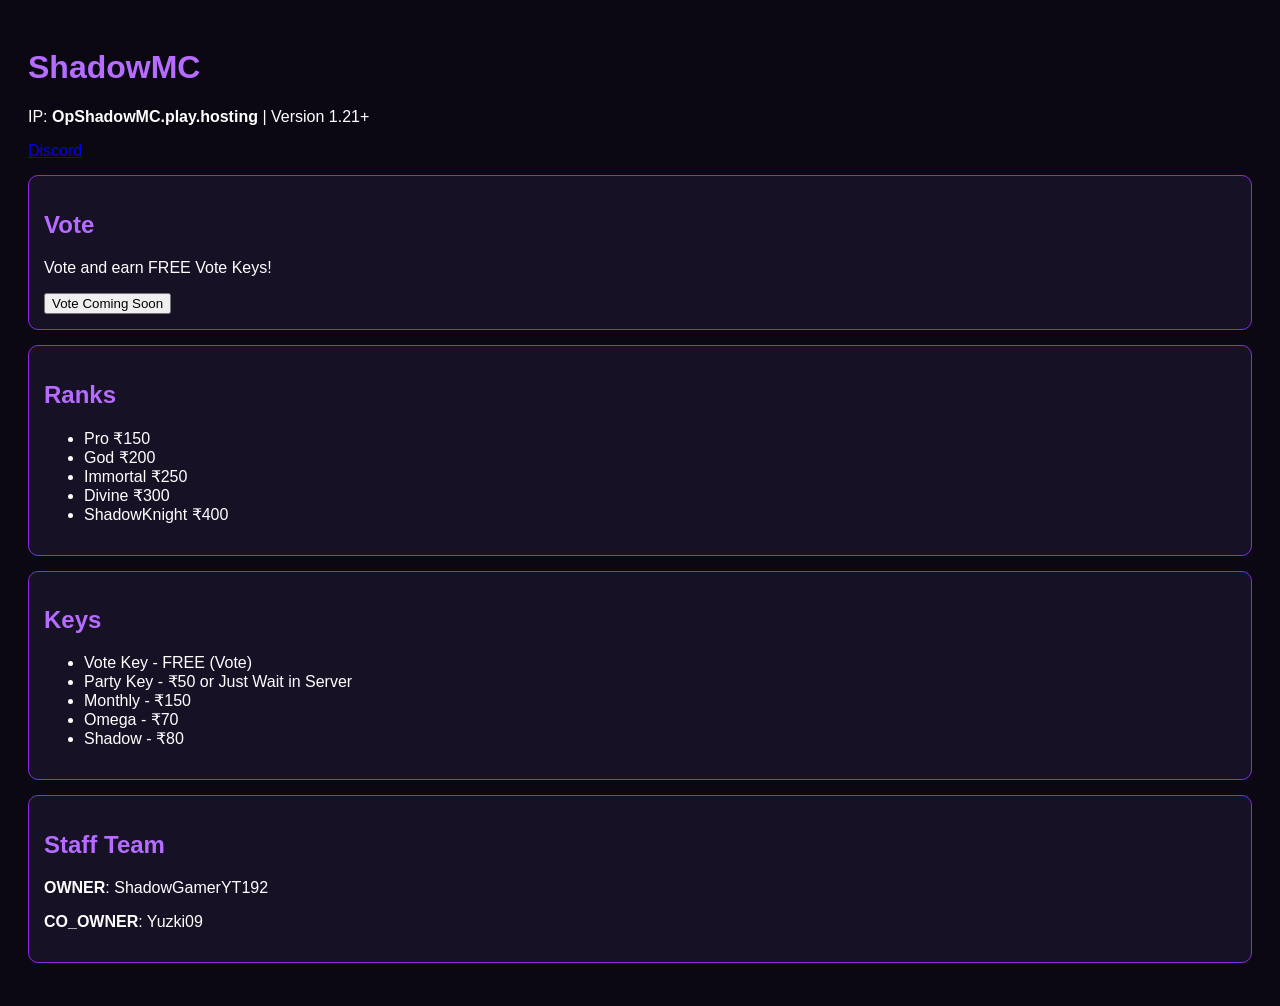
==== index.html @ a2ce0955 "Add files via upload" ====
<!DOCTYPE html><html><head><meta charset='UTF-8'><meta name='viewport' content='width=device-width,initial-scale=1'><title>ShadowMC</title><link rel='stylesheet' href='style.css'></head><body>
<header><h1>ShadowMC</h1><p>IP: <b>OpShadowMC.play.hosting</b> | Version 1.21+</p><a href='https://discord.gg/tnVkyrFP'>Discord</a></header>
<section><h2>Vote</h2><p>Vote and earn FREE Vote Keys!</p><button>Vote Coming Soon</button></section>
<section><h2>Ranks</h2><ul><li>Pro ₹150</li><li>God ₹200</li><li>Immortal ₹250</li><li>Divine ₹300</li><li>ShadowKnight ₹400</li></ul></section>
<section><h2>Keys</h2><ul><li>Vote Key - FREE (Vote)</li><li>Party Key - ₹50 or Just Wait in Server</li><li>Monthly - ₹150</li><li>Omega - ₹70</li><li>Shadow - ₹80</li></ul></section>
<section><h2>Staff Team</h2><p><b>OWNER</b>: ShadowGamerYT192</p><p><b>CO_OWNER</b>: Yuzki09</p></section>
</body></html>
---- style.css ----
body{background:#0b0814;color:#fff;font-family:Arial;padding:20px}section{background:#171126;margin:15px 0;padding:15px;border:1px solid #8a2be2;border-radius:10px}h1,h2{color:#b56cff}
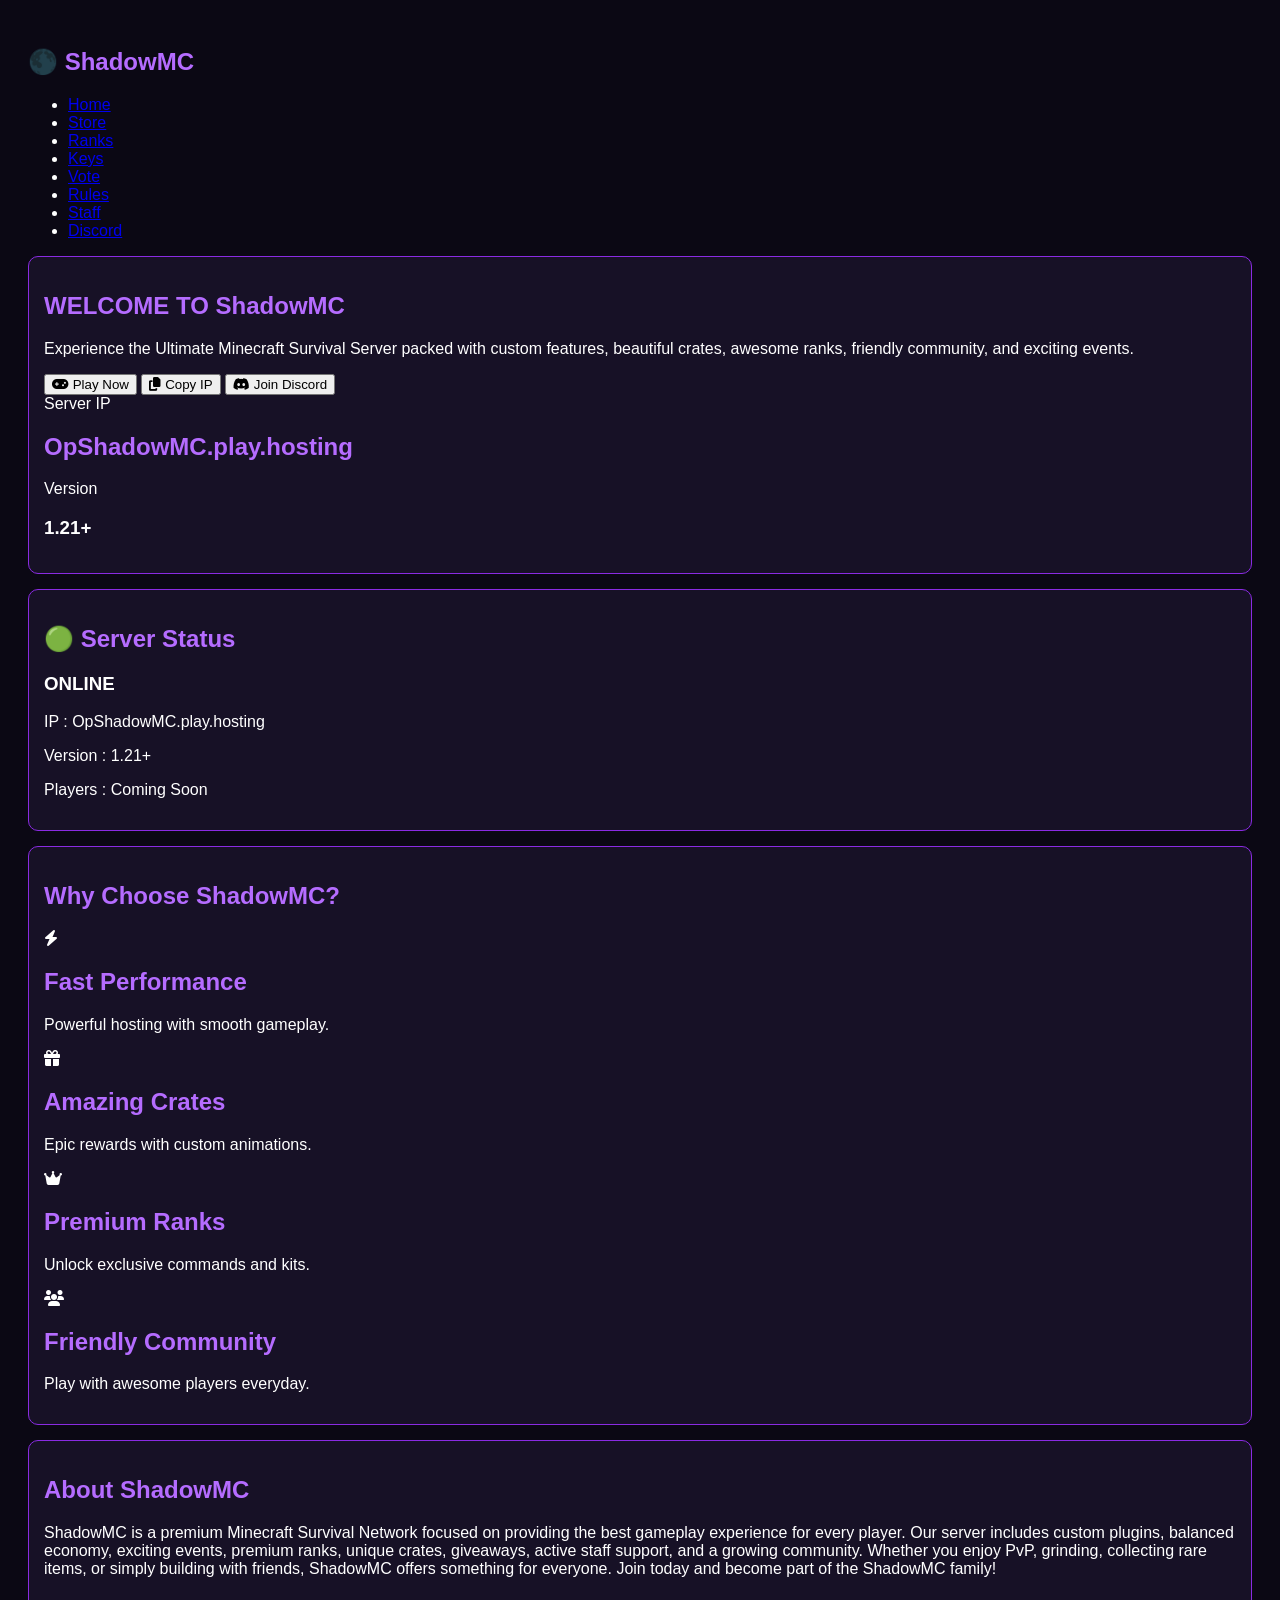
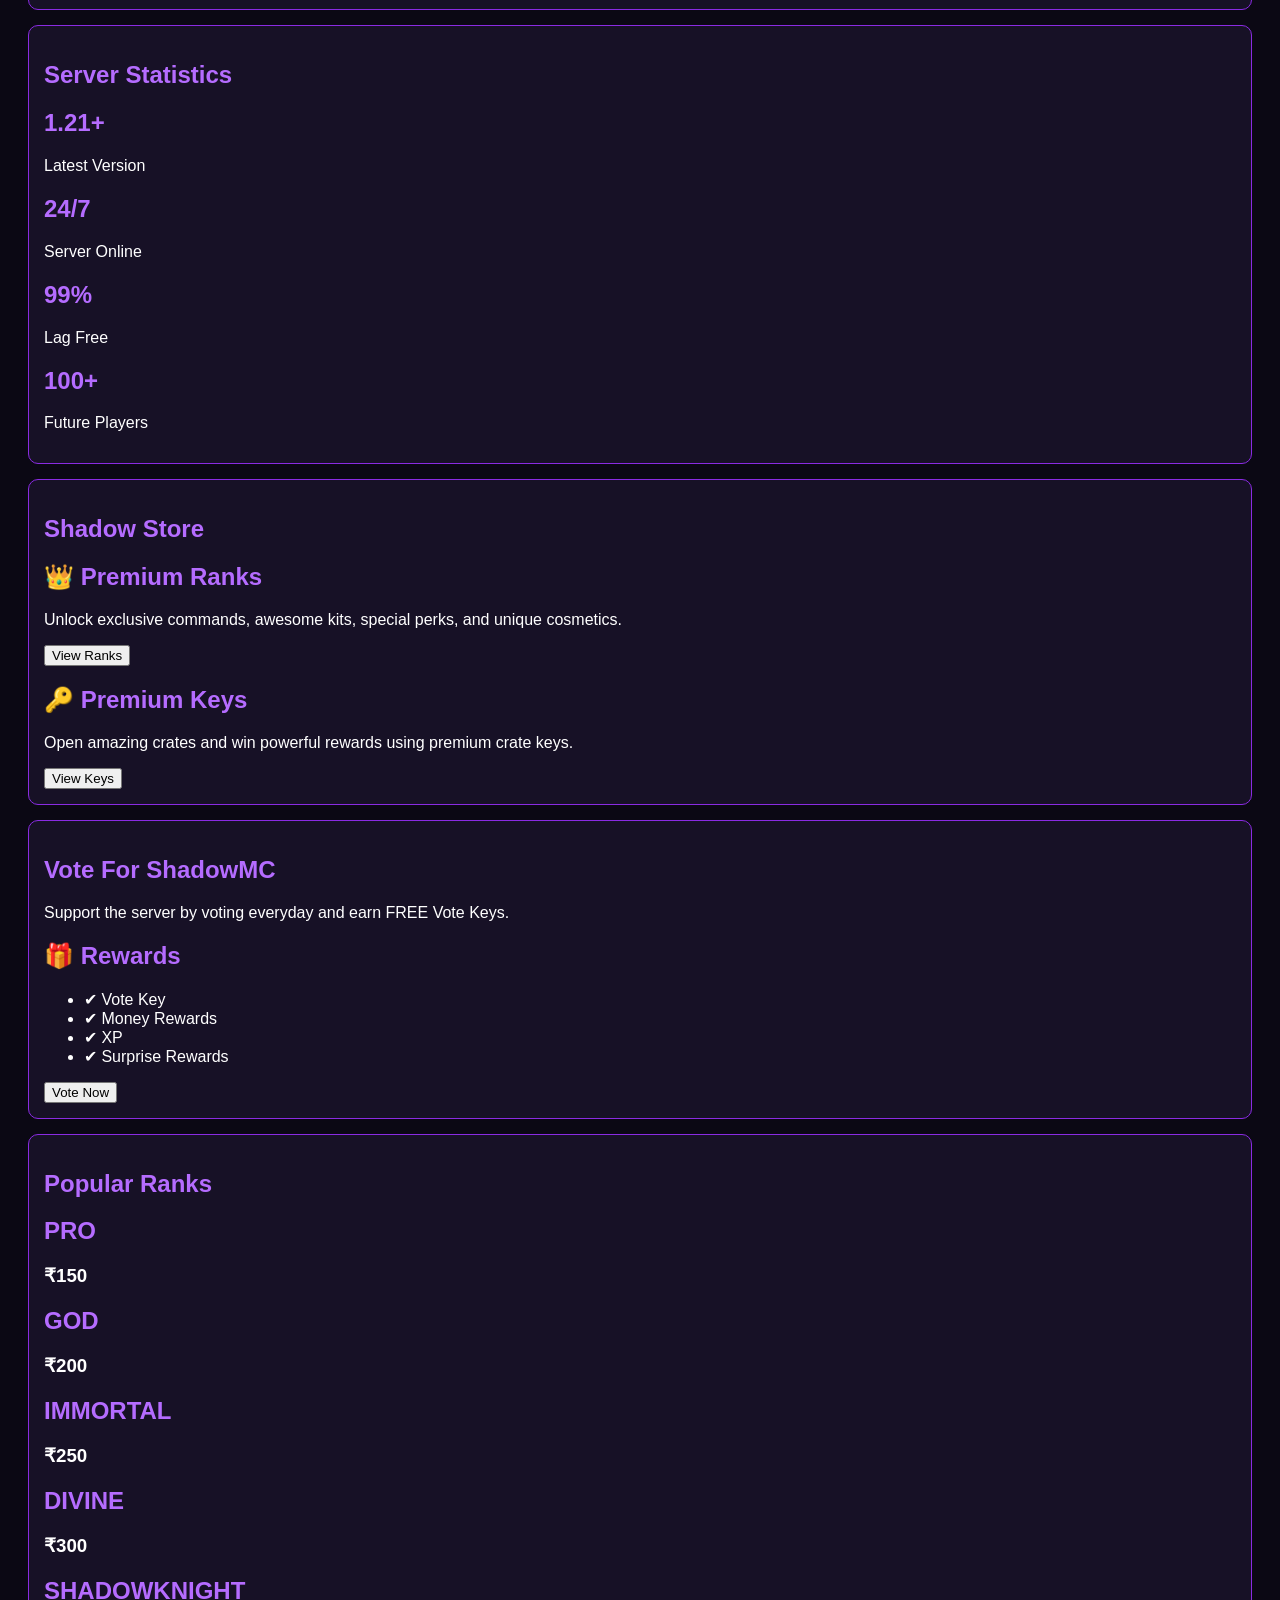
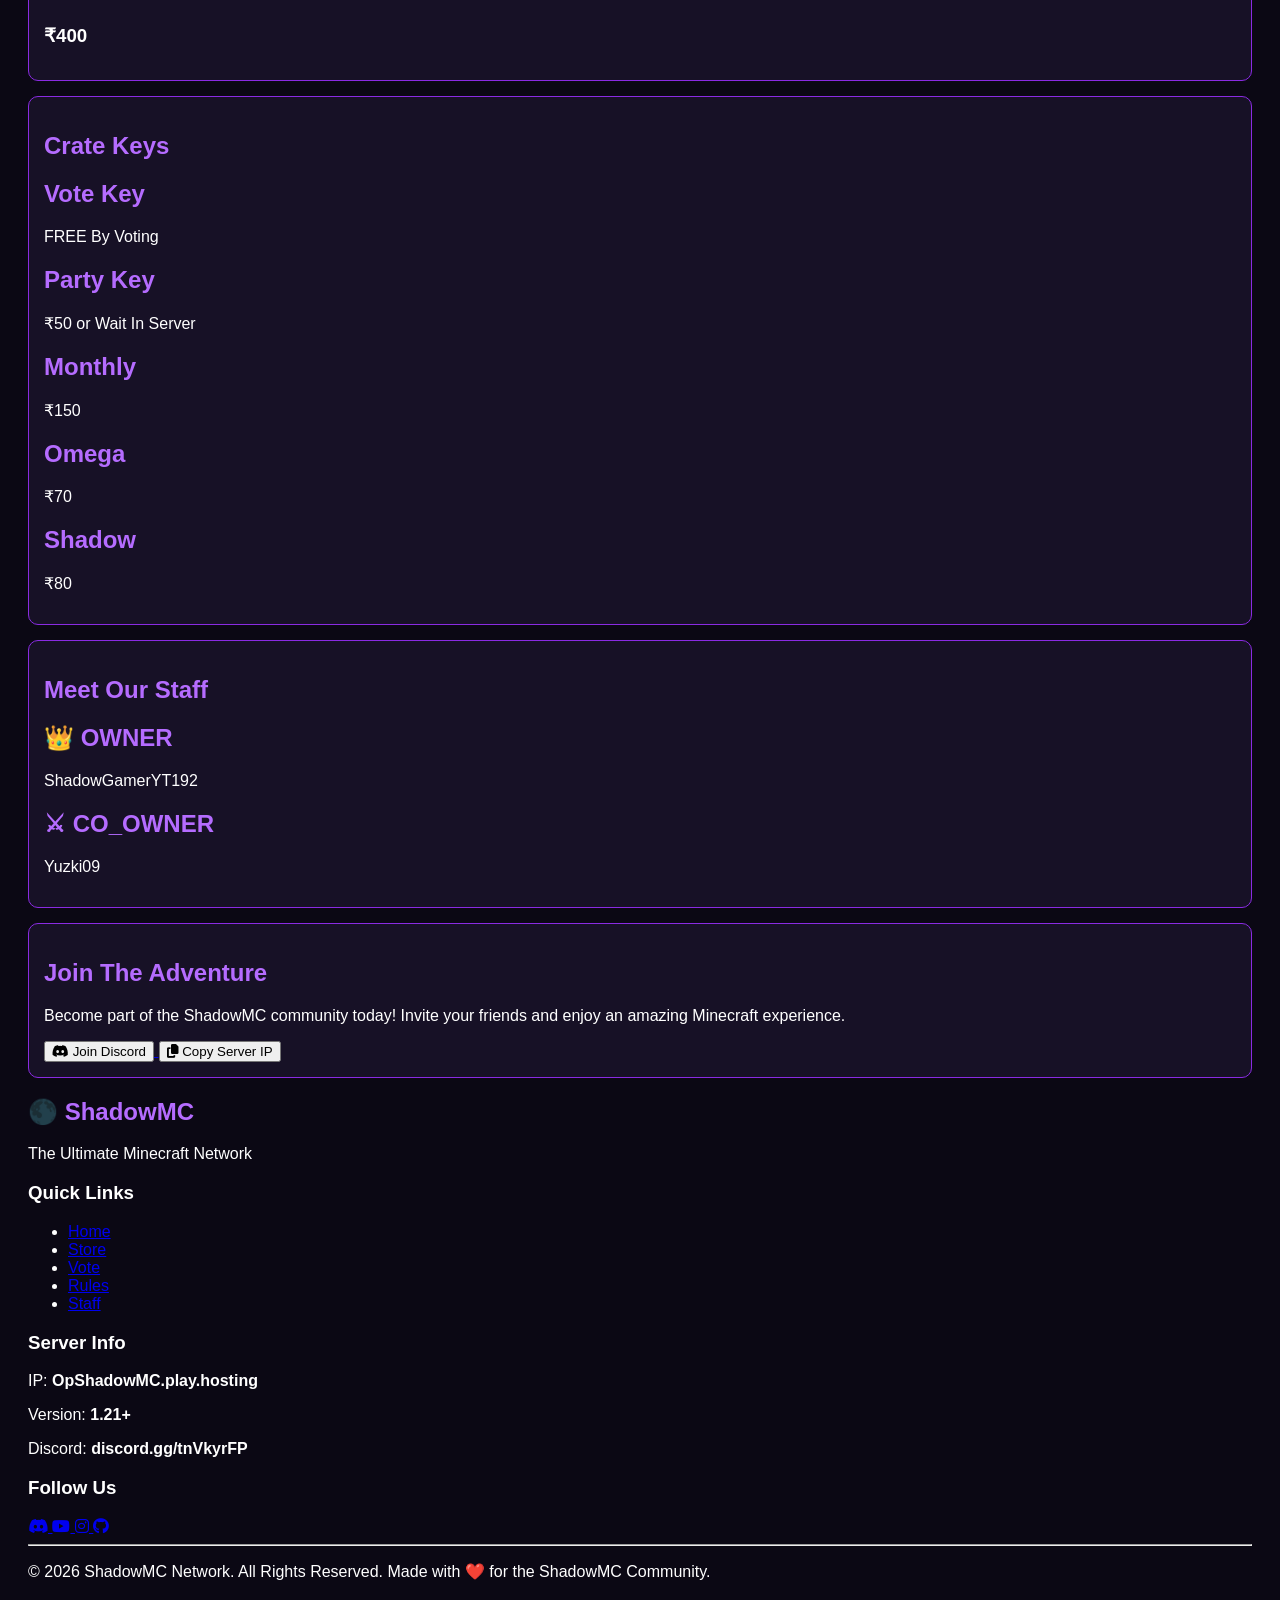
==== commit 4d18e0c2: "Update index.html" ====
--- a/index.html
+++ b/index.html
@@ -1,7 +1,862 @@
-<!DOCTYPE html><html><head><meta charset='UTF-8'><meta name='viewport' content='width=device-width,initial-scale=1'><title>ShadowMC</title><link rel='stylesheet' href='style.css'></head><body>
-<header><h1>ShadowMC</h1><p>IP: <b>OpShadowMC.play.hosting</b> | Version 1.21+</p><a href='https://discord.gg/tnVkyrFP'>Discord</a></header>
-<section><h2>Vote</h2><p>Vote and earn FREE Vote Keys!</p><button>Vote Coming Soon</button></section>
-<section><h2>Ranks</h2><ul><li>Pro ₹150</li><li>God ₹200</li><li>Immortal ₹250</li><li>Divine ₹300</li><li>ShadowKnight ₹400</li></ul></section>
-<section><h2>Keys</h2><ul><li>Vote Key - FREE (Vote)</li><li>Party Key - ₹50 or Just Wait in Server</li><li>Monthly - ₹150</li><li>Omega - ₹70</li><li>Shadow - ₹80</li></ul></section>
-<section><h2>Staff Team</h2><p><b>OWNER</b>: ShadowGamerYT192</p><p><b>CO_OWNER</b>: Yuzki09</p></section>
-</body></html>+<!DOCTYPE html>
+<html lang="en">
+<head>
+
+<meta charset="UTF-8">
+<meta name="viewport" content="width=device-width, initial-scale=1.0">
+
+<title>ShadowMC | Official Minecraft Server</title>
+
+<link rel="preconnect" href="https://fonts.googleapis.com">
+<link rel="preconnect" href="https://fonts.gstatic.com" crossorigin>
+
+<link href="https://fonts.googleapis.com/css2?family=Poppins:wght@300;400;500;600;700;800&display=swap" rel="stylesheet">
+
+<link rel="stylesheet" href="style.css">
+
+<link rel="stylesheet"
+href="https://cdnjs.cloudflare.com/ajax/libs/font-awesome/6.7.2/css/all.min.css">
+
+</head>
+
+<body>
+
+<div class="background"></div>
+
+<div class="particles"></div>
+
+<header>
+
+<nav class="navbar">
+
+<div class="logo">
+
+<h2>🌑 ShadowMC</h2>
+
+</div>
+
+<ul class="nav-links">
+
+<li><a href="index.html">Home</a></li>
+
+<li><a href="store.html">Store</a></li>
+
+<li><a href="ranks.html">Ranks</a></li>
+
+<li><a href="keys.html">Keys</a></li>
+
+<li><a href="vote.html">Vote</a></li>
+
+<li><a href="rules.html">Rules</a></li>
+
+<li><a href="staff.html">Staff</a></li>
+
+<li>
+
+<a href="https://discord.gg/tnVkyrFP" target="_blank">
+
+Discord
+
+</a>
+
+</li>
+
+</ul>
+
+</nav>
+
+</header>
+
+<section class="hero">
+
+<div class="hero-content">
+
+<h1>
+
+WELCOME TO
+
+<span>ShadowMC</span>
+
+</h1>
+
+<p>
+
+Experience the Ultimate Minecraft Survival Server
+
+packed with custom features,
+
+beautiful crates,
+
+awesome ranks,
+
+friendly community,
+
+and exciting events.
+
+</p>
+
+<div class="buttons">
+
+<button class="play-btn">
+
+<i class="fa-solid fa-gamepad"></i>
+
+Play Now
+
+</button>
+
+<button class="copy-btn"
+
+onclick="copyIP()">
+
+<i class="fa-solid fa-copy"></i>
+
+Copy IP
+
+</button>
+
+<a href="https://discord.gg/tnVkyrFP"
+
+target="_blank">
+
+<button class="discord-btn">
+
+<i class="fab fa-discord"></i>
+
+Join Discord
+
+</button>
+
+</a>
+
+</div>
+
+<div class="server-ip">
+
+Server IP
+
+<h2>
+
+OpShadowMC.play.hosting
+
+</h2>
+
+Version
+
+<h3>
+
+1.21+
+
+</h3>
+
+</div>
+
+</div>
+
+</section>
+
+<section class="status">
+
+<h2>
+
+🟢 Server Status
+
+</h2>
+
+<div class="status-card">
+
+<h3>
+
+ONLINE
+
+</h3>
+
+<p>
+
+IP :
+
+OpShadowMC.play.hosting
+
+</p>
+
+<p>
+
+Version :
+
+1.21+
+
+</p>
+
+<p>
+
+Players :
+
+Coming Soon
+
+</p>
+
+</div>
+
+</section>
+
+<section class="features">
+
+<h1>
+
+Why Choose ShadowMC?
+
+</h1>
+
+<div class="feature-grid">
+
+<div class="card">
+
+<i class="fa-solid fa-bolt"></i>
+
+<h2>
+
+Fast Performance
+
+</h2>
+
+<p>
+
+Powerful hosting with smooth gameplay.
+
+</p>
+
+</div>
+
+<div class="card">
+
+<i class="fa-solid fa-gift"></i>
+
+<h2>
+
+Amazing Crates
+
+</h2>
+
+<p>
+
+Epic rewards with custom animations.
+
+</p>
+
+</div>
+
+<div class="card">
+
+<i class="fa-solid fa-crown"></i>
+
+<h2>
+
+Premium Ranks
+
+</h2>
+
+<p>
+
+Unlock exclusive commands and kits.
+
+</p>
+
+</div>
+
+<div class="card">
+
+<i class="fa-solid fa-users"></i>
+
+<h2>
+
+Friendly Community
+
+</h2>
+
+<p>
+
+Play with awesome players everyday.
+
+</p>
+
+</div>
+
+</div>
+
+</section>
+
+<section class="about">
+
+<div class="container">
+
+<h1>
+
+About ShadowMC
+
+</h1>
+
+<p>
+
+ShadowMC is a premium Minecraft Survival Network focused on providing the best gameplay experience for every player.
+
+Our server includes custom plugins, balanced economy, exciting events, premium ranks, unique crates, giveaways, active staff support, and a growing community.
+
+Whether you enjoy PvP, grinding, collecting rare items, or simply building with friends, ShadowMC offers something for everyone.
+
+Join today and become part of the ShadowMC family!
+  </p>
+
+</div>
+
+</section>
+
+<!-- SERVER STATS -->
+
+<section class="stats">
+
+<h1>Server Statistics</h1>
+
+<div class="stats-grid">
+
+<div class="stat-box">
+<h2>1.21+</h2>
+<p>Latest Version</p>
+</div>
+
+<div class="stat-box">
+<h2>24/7</h2>
+<p>Server Online</p>
+</div>
+
+<div class="stat-box">
+<h2>99%</h2>
+<p>Lag Free</p>
+</div>
+
+<div class="stat-box">
+<h2>100+</h2>
+<p>Future Players</p>
+</div>
+
+</div>
+
+</section>
+
+<!-- STORE -->
+
+<section class="store-preview">
+
+<h1>Shadow Store</h1>
+
+<div class="store-grid">
+
+<div class="store-card">
+
+<h2>👑 Premium Ranks</h2>
+
+<p>
+
+Unlock exclusive commands,
+awesome kits,
+special perks,
+and unique cosmetics.
+
+</p>
+
+<a href="ranks.html">
+
+<button>
+
+View Ranks
+
+</button>
+
+</a>
+
+</div>
+
+<div class="store-card">
+
+<h2>🔑 Premium Keys</h2>
+
+<p>
+
+Open amazing crates
+and win powerful rewards
+using premium crate keys.
+
+</p>
+
+<a href="keys.html">
+
+<button>
+
+View Keys
+
+</button>
+
+</a>
+
+</div>
+
+</div>
+
+</section>
+
+<!-- VOTE -->
+
+<section class="vote">
+
+<h1>
+
+Vote For ShadowMC
+
+</h1>
+
+<p>
+
+Support the server by voting everyday
+and earn FREE Vote Keys.
+
+</p>
+
+<div class="vote-card">
+
+<h2>
+
+🎁 Rewards
+
+</h2>
+
+<ul>
+
+<li>✔ Vote Key</li>
+
+<li>✔ Money Rewards</li>
+
+<li>✔ XP</li>
+
+<li>✔ Surprise Rewards</li>
+
+</ul>
+
+<a href="vote.html">
+
+<button>
+
+Vote Now
+
+</button>
+
+</a>
+
+</div>
+
+</section>
+
+<!-- RANKS -->
+
+<section class="rank-preview">
+
+<h1>
+
+Popular Ranks
+
+</h1>
+
+<div class="rank-grid">
+
+<div class="rank-card">
+
+<h2>
+
+PRO
+
+</h2>
+
+<h3>
+
+₹150
+
+</h3>
+
+</div>
+
+<div class="rank-card">
+
+<h2>
+
+GOD
+
+</h2>
+
+<h3>
+
+₹200
+
+</h3>
+
+</div>
+
+<div class="rank-card">
+
+<h2>
+
+IMMORTAL
+
+</h2>
+
+<h3>
+
+₹250
+
+</h3>
+
+</div>
+
+<div class="rank-card">
+
+<h2>
+
+DIVINE
+
+</h2>
+
+<h3>
+
+₹300
+
+</h3>
+
+</div>
+
+<div class="rank-card">
+
+<h2>
+
+SHADOWKNIGHT
+
+</h2>
+
+<h3>
+
+₹400
+
+</h3>
+
+</div>
+
+</div>
+
+</section>
+
+<!-- KEYS -->
+
+<section class="key-preview">
+
+<h1>
+
+Crate Keys
+
+</h1>
+
+<div class="key-grid">
+
+<div class="key-card">
+
+<h2>
+
+Vote Key
+
+</h2>
+
+<p>
+
+FREE By Voting
+
+</p>
+
+</div>
+
+<div class="key-card">
+
+<h2>
+
+Party Key
+
+</h2>
+
+<p>
+
+₹50
+
+or
+
+Wait In Server
+
+</p>
+
+</div>
+
+<div class="key-card">
+
+<h2>
+
+Monthly
+
+</h2>
+
+<p>
+
+₹150
+
+</p>
+
+</div>
+
+<div class="key-card">
+
+<h2>
+
+Omega
+
+</h2>
+
+<p>
+
+₹70
+
+</p>
+
+</div>
+
+<div class="key-card">
+
+<h2>
+
+Shadow
+
+</h2>
+
+<p>
+
+₹80
+
+</p>
+
+</div>
+
+</div>
+
+</section>
+
+<!-- STAFF -->
+
+<section class="staff">
+
+<h1>
+
+Meet Our Staff
+
+</h1>
+
+<div class="staff-grid">
+
+<div class="staff-card">
+
+<h2>
+
+👑 OWNER
+
+</h2>
+
+<p>
+
+ShadowGamerYT192
+
+</p>
+
+</div>
+
+<div class="staff-card">
+
+<h2>
+
+⚔ CO_OWNER
+
+</h2>
+
+<p>
+
+Yuzki09
+
+</p>
+
+</div>
+
+</div>
+
+</section>
+<!-- CONTACT -->
+
+<section class="contact">
+
+<h1>Join The Adventure</h1>
+
+<p>
+
+Become part of the ShadowMC community today!
+
+Invite your friends and enjoy an amazing Minecraft experience.
+
+</p>
+
+<div class="contact-buttons">
+
+<a href="https://discord.gg/tnVkyrFP" target="_blank">
+
+<button class="discord-big">
+
+<i class="fab fa-discord"></i>
+
+Join Discord
+
+</button>
+
+</a>
+
+<button class="copy-big" onclick="copyIP()">
+
+<i class="fa-solid fa-copy"></i>
+
+Copy Server IP
+
+</button>
+
+</div>
+
+</section>
+
+<!-- FOOTER -->
+
+<footer>
+
+<div class="footer-container">
+
+<div class="footer-logo">
+
+<h2>🌑 ShadowMC</h2>
+
+<p>
+
+The Ultimate Minecraft Network
+
+</p>
+
+</div>
+
+<div class="footer-links">
+
+<h3>Quick Links</h3>
+
+<ul>
+
+<li><a href="index.html">Home</a></li>
+
+<li><a href="store.html">Store</a></li>
+
+<li><a href="vote.html">Vote</a></li>
+
+<li><a href="rules.html">Rules</a></li>
+
+<li><a href="staff.html">Staff</a></li>
+
+</ul>
+
+</div>
+
+<div class="footer-server">
+
+<h3>Server Info</h3>
+
+<p>
+
+IP:
+
+<strong>OpShadowMC.play.hosting</strong>
+
+</p>
+
+<p>
+
+Version:
+
+<strong>1.21+</strong>
+
+</p>
+
+<p>
+
+Discord:
+
+<strong>discord.gg/tnVkyrFP</strong>
+
+</p>
+
+</div>
+
+<div class="footer-social">
+
+<h3>Follow Us</h3>
+
+<div class="social-icons">
+
+<a href="https://discord.gg/tnVkyrFP" target="_blank">
+
+<i class="fab fa-discord"></i>
+
+</a>
+
+<a href="#">
+
+<i class="fab fa-youtube"></i>
+
+</a>
+
+<a href="#">
+
+<i class="fab fa-instagram"></i>
+
+</a>
+
+<a href="#">
+
+<i class="fab fa-github"></i>
+
+</a>
+
+</div>
+
+</div>
+
+</div>
+
+<hr>
+
+<p class="copyright">
+
+© 2026 ShadowMC Network.
+
+All Rights Reserved.
+
+Made with ❤️ for the ShadowMC Community.
+
+</p>
+
+</footer>
+
+<script src="script.js"></script>
+
+</body>
+
+</html>
